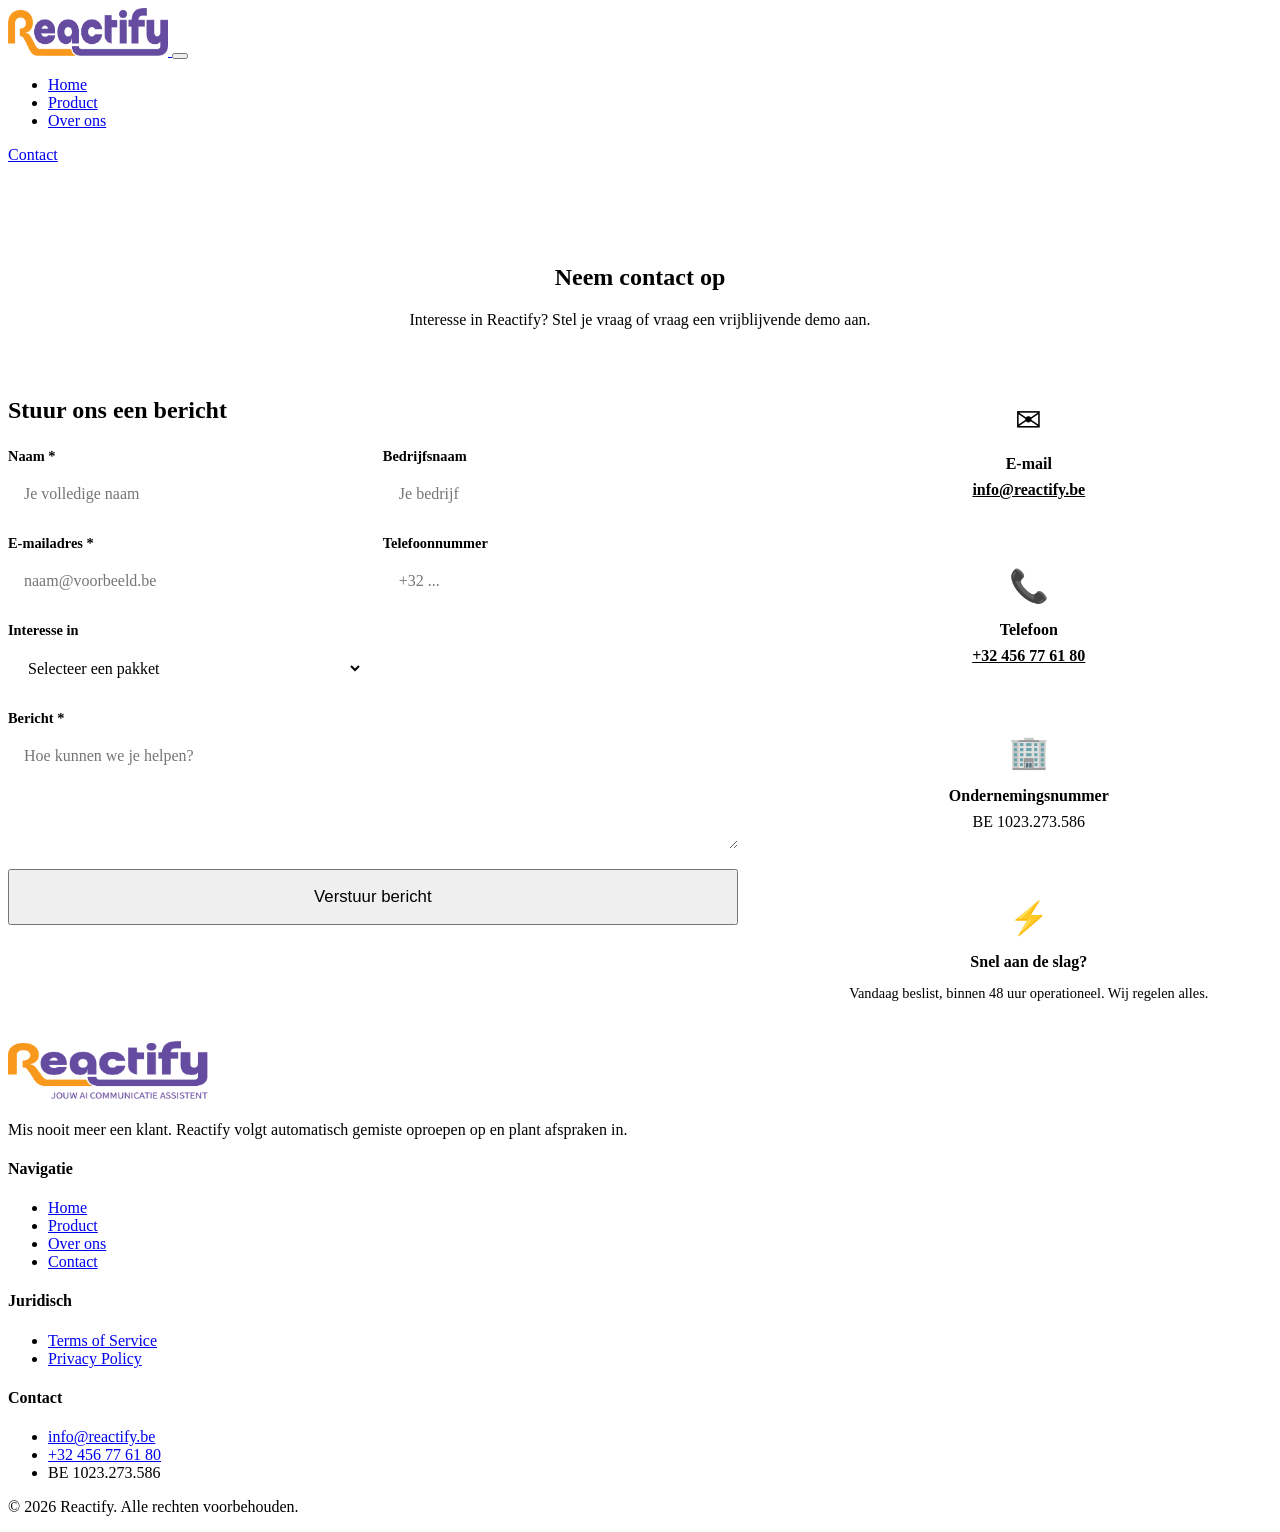
==== contact/index.html @ f31f498a "Add files via upload" ====
<!DOCTYPE html><html lang="nl"> <head><meta charset="UTF-8"><meta name="viewport" content="width=device-width, initial-scale=1.0"><meta name="description" content="Neem contact op met Reactify. Mail ons of bel ons voor meer informatie over onze AI communicatie oplossingen."><link rel="icon" type="image/svg+xml" href="/favicon.svg"><link rel="preconnect" href="https://fonts.googleapis.com"><link rel="preconnect" href="https://fonts.gstatic.com" crossorigin><link href="https://fonts.googleapis.com/css2?family=Inter:wght@400;500;600;700;800&display=swap" rel="stylesheet"><title>Contact | Reactify</title><style>.contact-hero[data-astro-cid-uw5kdbxl]{background:linear-gradient(135deg,var(--purple-bg) 0%,#EDE4F7 100%);padding:5rem 0 2rem;text-align:center}.contact-grid[data-astro-cid-uw5kdbxl]{display:grid;grid-template-columns:1.5fr 1fr;gap:3rem;align-items:start}.contact-form-wrapper[data-astro-cid-uw5kdbxl] h2[data-astro-cid-uw5kdbxl]{margin-bottom:1.5rem}.contact-form[data-astro-cid-uw5kdbxl]{display:grid;grid-template-columns:1fr 1fr;gap:1.25rem}.form-group[data-astro-cid-uw5kdbxl]{display:flex;flex-direction:column;gap:.5rem}.form-group[data-astro-cid-uw5kdbxl].full-width{grid-column:1 / -1}.form-group[data-astro-cid-uw5kdbxl] label[data-astro-cid-uw5kdbxl]{font-weight:600;font-size:.9rem;color:var(--gray-700)}.form-group[data-astro-cid-uw5kdbxl] input[data-astro-cid-uw5kdbxl],.form-group[data-astro-cid-uw5kdbxl] textarea[data-astro-cid-uw5kdbxl],.form-group[data-astro-cid-uw5kdbxl] select[data-astro-cid-uw5kdbxl]{padding:.75rem 1rem;border:2px solid var(--gray-200);border-radius:8px;font-size:1rem;font-family:var(--font-sans);transition:border-color .2s ease;background:var(--white)}.form-group[data-astro-cid-uw5kdbxl] input[data-astro-cid-uw5kdbxl]:focus,.form-group[data-astro-cid-uw5kdbxl] textarea[data-astro-cid-uw5kdbxl]:focus,.form-group[data-astro-cid-uw5kdbxl] select[data-astro-cid-uw5kdbxl]:focus{outline:none;border-color:var(--purple);box-shadow:0 0 0 3px var(--purple-light)}.form-group[data-astro-cid-uw5kdbxl] textarea[data-astro-cid-uw5kdbxl]{resize:vertical}.btn-full[data-astro-cid-uw5kdbxl]{grid-column:1 / -1;justify-content:center;padding:1rem;font-size:1.05rem}.hidden[data-astro-cid-uw5kdbxl]{display:none!important}.contact-info[data-astro-cid-uw5kdbxl]{display:flex;flex-direction:column;gap:1.25rem}.info-card[data-astro-cid-uw5kdbxl]{text-align:center;padding:1.5rem}.info-icon[data-astro-cid-uw5kdbxl]{font-size:2rem;margin-bottom:.75rem}.info-card[data-astro-cid-uw5kdbxl] h3[data-astro-cid-uw5kdbxl]{font-size:1rem;margin-bottom:.5rem}.info-card[data-astro-cid-uw5kdbxl] a[data-astro-cid-uw5kdbxl]{color:var(--purple);font-weight:600;transition:color .2s ease}.info-card[data-astro-cid-uw5kdbxl] a[data-astro-cid-uw5kdbxl]:hover{color:var(--orange)}.info-card[data-astro-cid-uw5kdbxl] span[data-astro-cid-uw5kdbxl]{color:var(--gray-600)}.info-card[data-astro-cid-uw5kdbxl] p[data-astro-cid-uw5kdbxl]{color:var(--gray-600);font-size:.9rem}.highlight-card[data-astro-cid-uw5kdbxl]{background:linear-gradient(135deg,var(--purple-bg),var(--orange-light));border:2px solid var(--orange)}@media(max-width:768px){.contact-grid[data-astro-cid-uw5kdbxl],.contact-form[data-astro-cid-uw5kdbxl]{grid-template-columns:1fr}.form-group[data-astro-cid-uw5kdbxl].full-width,.btn-full[data-astro-cid-uw5kdbxl]{grid-column:auto}}
</style>
<link rel="stylesheet" href="/_astro/contact.DBYAY1Qr.css"></head> <body> <header class="header" data-astro-cid-3ef6ksr2> <div class="container header-inner" data-astro-cid-3ef6ksr2> <a href="/" class="logo" data-astro-cid-3ef6ksr2> <img src="/logo.png" alt="Reactify" width="160" height="48" data-astro-cid-3ef6ksr2> </a> <button class="mobile-toggle" aria-label="Menu openen" aria-expanded="false" data-astro-cid-3ef6ksr2> <span data-astro-cid-3ef6ksr2></span> <span data-astro-cid-3ef6ksr2></span> <span data-astro-cid-3ef6ksr2></span> </button> <nav class="nav" aria-label="Hoofdnavigatie" data-astro-cid-3ef6ksr2> <ul class="nav-list" data-astro-cid-3ef6ksr2> <li data-astro-cid-3ef6ksr2> <a href="/" class="nav-link" data-astro-cid-3ef6ksr2> Home </a> </li><li data-astro-cid-3ef6ksr2> <a href="/product/" class="nav-link" data-astro-cid-3ef6ksr2> Product </a> </li><li data-astro-cid-3ef6ksr2> <a href="/over-ons/" class="nav-link" data-astro-cid-3ef6ksr2> Over ons </a> </li> </ul> <a href="/contact/" class="btn btn-primary nav-cta" data-astro-cid-3ef6ksr2>Contact</a> </nav> </div> </header>  <script type="module">const e=document.querySelector(".mobile-toggle"),n=document.querySelector(".nav");e?.addEventListener("click",()=>{n?.classList.toggle("open");const t=e.getAttribute("aria-expanded")==="true";e.setAttribute("aria-expanded",String(!t))});document.querySelectorAll(".nav-link").forEach(t=>{t.addEventListener("click",()=>{n?.classList.remove("open"),e?.setAttribute("aria-expanded","false")})});</script> <main>   <section class="contact-hero" data-astro-cid-uw5kdbxl> <div class="container" data-astro-cid-uw5kdbxl> <div class="section-title" data-astro-cid-uw5kdbxl> <h1 data-astro-cid-uw5kdbxl>Neem contact op</h1> <p data-astro-cid-uw5kdbxl>Interesse in Reactify? Stel je vraag of vraag een vrijblijvende demo aan.</p> <div class="accent-line" data-astro-cid-uw5kdbxl></div> </div> </div> </section>  <section class="section contact-section" data-astro-cid-uw5kdbxl> <div class="container" data-astro-cid-uw5kdbxl> <div class="contact-grid" data-astro-cid-uw5kdbxl> <!-- Contact Form --> <div class="contact-form-wrapper" data-astro-cid-uw5kdbxl> <h2 data-astro-cid-uw5kdbxl>Stuur ons een bericht</h2> <form name="contact" method="POST" data-netlify="true" netlify-honeypot="bot-field" class="contact-form" data-astro-cid-uw5kdbxl> <input type="hidden" name="form-name" value="contact" data-astro-cid-uw5kdbxl> <p class="hidden" aria-hidden="true" data-astro-cid-uw5kdbxl> <label data-astro-cid-uw5kdbxl>Niet invullen: <input name="bot-field" data-astro-cid-uw5kdbxl></label> </p> <div class="form-group" data-astro-cid-uw5kdbxl> <label for="name" data-astro-cid-uw5kdbxl>Naam *</label> <input type="text" id="name" name="name" required placeholder="Je volledige naam" data-astro-cid-uw5kdbxl> </div> <div class="form-group" data-astro-cid-uw5kdbxl> <label for="company" data-astro-cid-uw5kdbxl>Bedrijfsnaam</label> <input type="text" id="company" name="company" placeholder="Je bedrijf" data-astro-cid-uw5kdbxl> </div> <div class="form-group" data-astro-cid-uw5kdbxl> <label for="email" data-astro-cid-uw5kdbxl>E-mailadres *</label> <input type="email" id="email" name="email" required placeholder="naam@voorbeeld.be" data-astro-cid-uw5kdbxl> </div> <div class="form-group" data-astro-cid-uw5kdbxl> <label for="phone" data-astro-cid-uw5kdbxl>Telefoonnummer</label> <input type="tel" id="phone" name="phone" placeholder="+32 ..." data-astro-cid-uw5kdbxl> </div> <div class="form-group" data-astro-cid-uw5kdbxl> <label for="package" data-astro-cid-uw5kdbxl>Interesse in</label> <select id="package" name="package" data-astro-cid-uw5kdbxl> <option value="" data-astro-cid-uw5kdbxl>Selecteer een pakket</option> <option value="basic" data-astro-cid-uw5kdbxl>Basic - &euro;59/maand</option> <option value="advanced" data-astro-cid-uw5kdbxl>Advanced - &euro;99/maand</option> <option value="info" data-astro-cid-uw5kdbxl>Enkel meer informatie</option> </select> </div> <div class="form-group full-width" data-astro-cid-uw5kdbxl> <label for="message" data-astro-cid-uw5kdbxl>Bericht *</label> <textarea id="message" name="message" rows="5" required placeholder="Hoe kunnen we je helpen?" data-astro-cid-uw5kdbxl></textarea> </div> <button type="submit" class="btn btn-primary btn-full" data-astro-cid-uw5kdbxl>Verstuur bericht</button> </form> </div> <!-- Contact Info --> <div class="contact-info" data-astro-cid-uw5kdbxl> <div class="info-card card" data-astro-cid-uw5kdbxl> <div class="info-icon" data-astro-cid-uw5kdbxl>&#9993;</div> <h3 data-astro-cid-uw5kdbxl>E-mail</h3> <a href="mailto:info@reactify.be" data-astro-cid-uw5kdbxl>info@reactify.be</a> </div> <div class="info-card card" data-astro-cid-uw5kdbxl> <div class="info-icon" data-astro-cid-uw5kdbxl>&#128222;</div> <h3 data-astro-cid-uw5kdbxl>Telefoon</h3> <a href="tel:+32456776180" data-astro-cid-uw5kdbxl>+32 456 77 61 80</a> </div> <div class="info-card card" data-astro-cid-uw5kdbxl> <div class="info-icon" data-astro-cid-uw5kdbxl>&#127970;</div> <h3 data-astro-cid-uw5kdbxl>Ondernemingsnummer</h3> <span data-astro-cid-uw5kdbxl>BE 1023.273.586</span> </div> <div class="info-card card highlight-card" data-astro-cid-uw5kdbxl> <div class="info-icon" data-astro-cid-uw5kdbxl>&#9889;</div> <h3 data-astro-cid-uw5kdbxl>Snel aan de slag?</h3> <p data-astro-cid-uw5kdbxl>Vandaag beslist, binnen 48 uur operationeel. Wij regelen alles.</p> </div> </div> </div> </div> </section>  </main> <footer class="footer" data-astro-cid-sz7xmlte> <div class="container" data-astro-cid-sz7xmlte> <div class="footer-grid" data-astro-cid-sz7xmlte> <div class="footer-brand" data-astro-cid-sz7xmlte> <img src="/logo-slogan.png" alt="Reactify - Jouw AI Communicatie Assistent" width="200" height="60" data-astro-cid-sz7xmlte> <p class="footer-tagline" data-astro-cid-sz7xmlte>
Mis nooit meer een klant. Reactify volgt automatisch gemiste oproepen op en plant afspraken in.
</p> </div> <div class="footer-links" data-astro-cid-sz7xmlte> <h4 data-astro-cid-sz7xmlte>Navigatie</h4> <ul data-astro-cid-sz7xmlte> <li data-astro-cid-sz7xmlte><a href="/" data-astro-cid-sz7xmlte>Home</a></li> <li data-astro-cid-sz7xmlte><a href="/product/" data-astro-cid-sz7xmlte>Product</a></li> <li data-astro-cid-sz7xmlte><a href="/over-ons/" data-astro-cid-sz7xmlte>Over ons</a></li> <li data-astro-cid-sz7xmlte><a href="/contact/" data-astro-cid-sz7xmlte>Contact</a></li> </ul> </div> <div class="footer-links" data-astro-cid-sz7xmlte> <h4 data-astro-cid-sz7xmlte>Juridisch</h4> <ul data-astro-cid-sz7xmlte> <li data-astro-cid-sz7xmlte><a href="/terms/" data-astro-cid-sz7xmlte>Terms of Service</a></li> <li data-astro-cid-sz7xmlte><a href="/privacy/" data-astro-cid-sz7xmlte>Privacy Policy</a></li> </ul> </div> <div class="footer-links" data-astro-cid-sz7xmlte> <h4 data-astro-cid-sz7xmlte>Contact</h4> <ul data-astro-cid-sz7xmlte> <li data-astro-cid-sz7xmlte> <a href="mailto:info@reactify.be" data-astro-cid-sz7xmlte>info@reactify.be</a> </li> <li data-astro-cid-sz7xmlte> <a href="tel:+32456776180" data-astro-cid-sz7xmlte>+32 456 77 61 80</a> </li> <li data-astro-cid-sz7xmlte> <span data-astro-cid-sz7xmlte>BE 1023.273.586</span> </li> </ul> </div> </div> <div class="footer-bottom" data-astro-cid-sz7xmlte> <p data-astro-cid-sz7xmlte>&copy; 2026 Reactify. Alle rechten voorbehouden.</p> </div> </div> </footer>  </body></html>
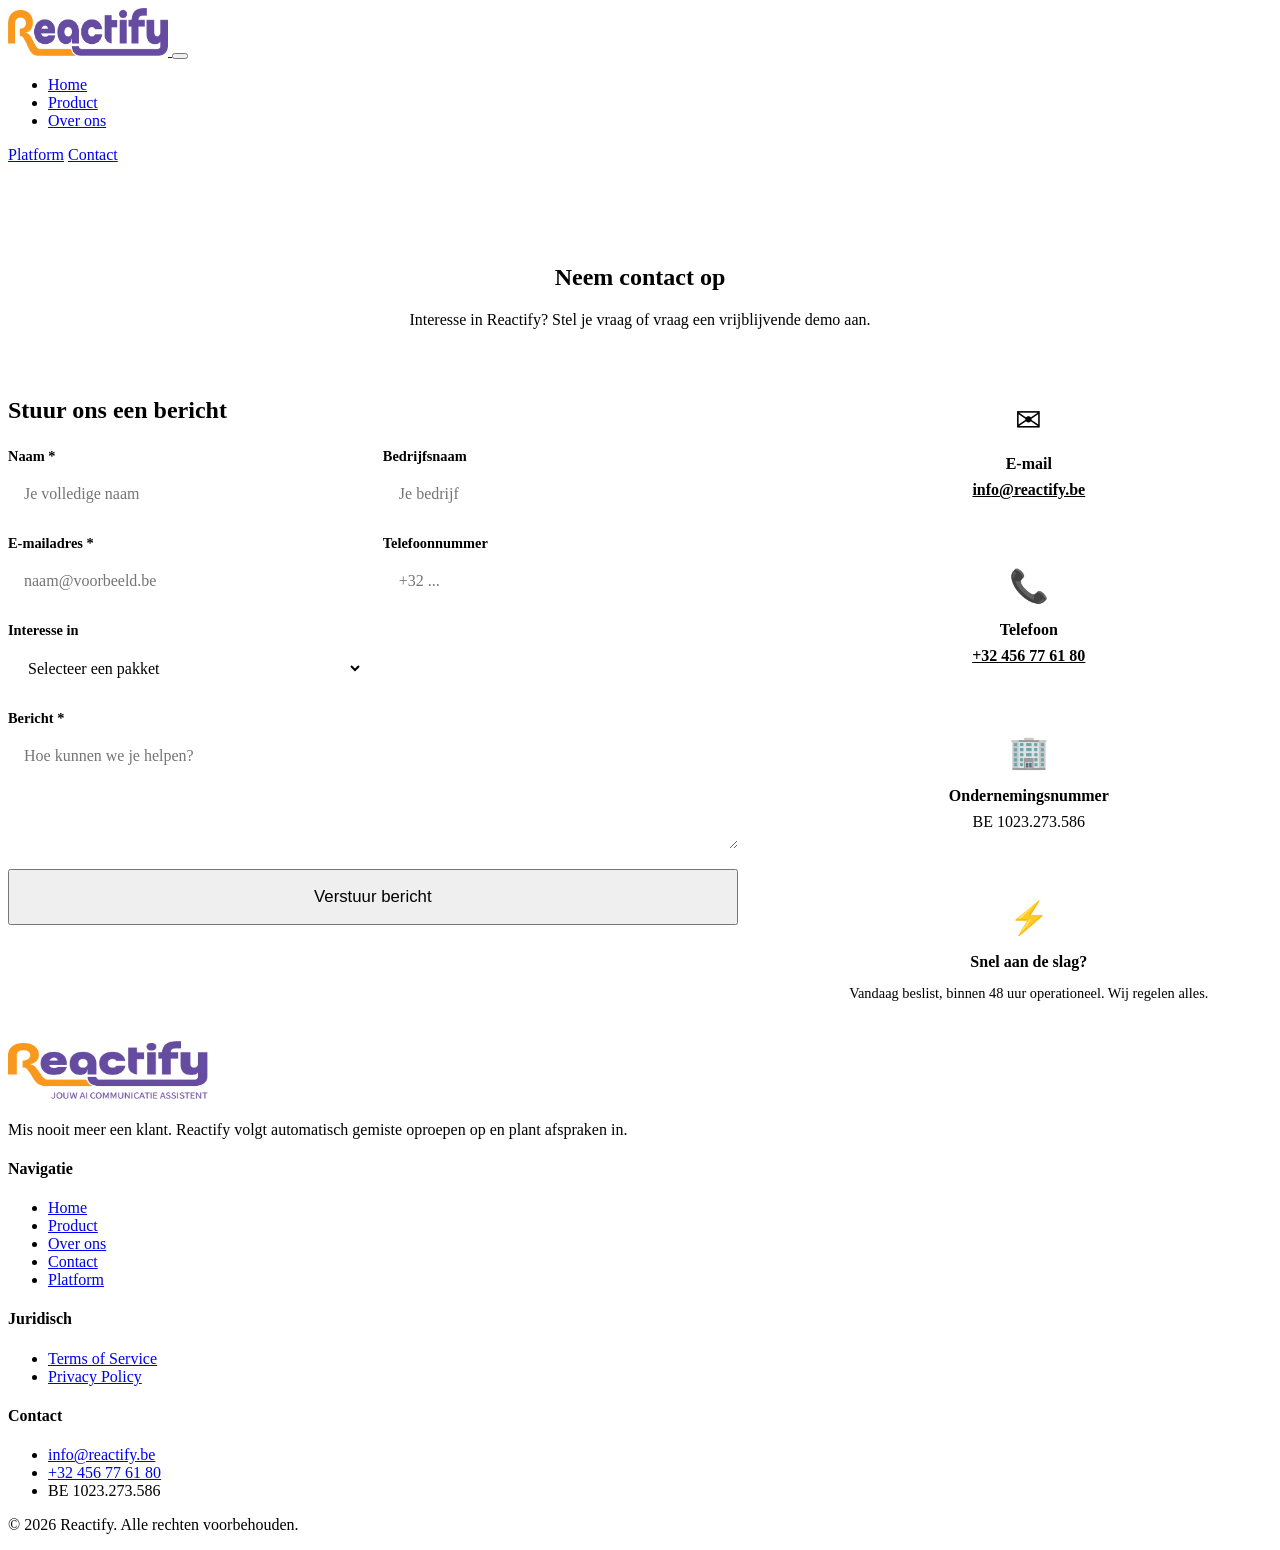
==== commit cbba6f99: "Create a button labeled 'Platform' next to 'Contact' that opens a new page with dummy data (6a077a30" ====
--- a/contact/index.html
+++ b/contact/index.html
@@ -1,5 +1,5 @@
 <!DOCTYPE html><html lang="nl"> <head><meta charset="UTF-8"><meta name="viewport" content="width=device-width, initial-scale=1.0"><meta name="description" content="Neem contact op met Reactify. Mail ons of bel ons voor meer informatie over onze AI communicatie oplossingen."><link rel="icon" type="image/svg+xml" href="/favicon.svg"><link rel="preconnect" href="https://fonts.googleapis.com"><link rel="preconnect" href="https://fonts.gstatic.com" crossorigin><link href="https://fonts.googleapis.com/css2?family=Inter:wght@400;500;600;700;800&display=swap" rel="stylesheet"><title>Contact | Reactify</title><style>.contact-hero[data-astro-cid-uw5kdbxl]{background:linear-gradient(135deg,var(--purple-bg) 0%,#EDE4F7 100%);padding:5rem 0 2rem;text-align:center}.contact-grid[data-astro-cid-uw5kdbxl]{display:grid;grid-template-columns:1.5fr 1fr;gap:3rem;align-items:start}.contact-form-wrapper[data-astro-cid-uw5kdbxl] h2[data-astro-cid-uw5kdbxl]{margin-bottom:1.5rem}.contact-form[data-astro-cid-uw5kdbxl]{display:grid;grid-template-columns:1fr 1fr;gap:1.25rem}.form-group[data-astro-cid-uw5kdbxl]{display:flex;flex-direction:column;gap:.5rem}.form-group[data-astro-cid-uw5kdbxl].full-width{grid-column:1 / -1}.form-group[data-astro-cid-uw5kdbxl] label[data-astro-cid-uw5kdbxl]{font-weight:600;font-size:.9rem;color:var(--gray-700)}.form-group[data-astro-cid-uw5kdbxl] input[data-astro-cid-uw5kdbxl],.form-group[data-astro-cid-uw5kdbxl] textarea[data-astro-cid-uw5kdbxl],.form-group[data-astro-cid-uw5kdbxl] select[data-astro-cid-uw5kdbxl]{padding:.75rem 1rem;border:2px solid var(--gray-200);border-radius:8px;font-size:1rem;font-family:var(--font-sans);transition:border-color .2s ease;background:var(--white)}.form-group[data-astro-cid-uw5kdbxl] input[data-astro-cid-uw5kdbxl]:focus,.form-group[data-astro-cid-uw5kdbxl] textarea[data-astro-cid-uw5kdbxl]:focus,.form-group[data-astro-cid-uw5kdbxl] select[data-astro-cid-uw5kdbxl]:focus{outline:none;border-color:var(--purple);box-shadow:0 0 0 3px var(--purple-light)}.form-group[data-astro-cid-uw5kdbxl] textarea[data-astro-cid-uw5kdbxl]{resize:vertical}.btn-full[data-astro-cid-uw5kdbxl]{grid-column:1 / -1;justify-content:center;padding:1rem;font-size:1.05rem}.hidden[data-astro-cid-uw5kdbxl]{display:none!important}.contact-info[data-astro-cid-uw5kdbxl]{display:flex;flex-direction:column;gap:1.25rem}.info-card[data-astro-cid-uw5kdbxl]{text-align:center;padding:1.5rem}.info-icon[data-astro-cid-uw5kdbxl]{font-size:2rem;margin-bottom:.75rem}.info-card[data-astro-cid-uw5kdbxl] h3[data-astro-cid-uw5kdbxl]{font-size:1rem;margin-bottom:.5rem}.info-card[data-astro-cid-uw5kdbxl] a[data-astro-cid-uw5kdbxl]{color:var(--purple);font-weight:600;transition:color .2s ease}.info-card[data-astro-cid-uw5kdbxl] a[data-astro-cid-uw5kdbxl]:hover{color:var(--orange)}.info-card[data-astro-cid-uw5kdbxl] span[data-astro-cid-uw5kdbxl]{color:var(--gray-600)}.info-card[data-astro-cid-uw5kdbxl] p[data-astro-cid-uw5kdbxl]{color:var(--gray-600);font-size:.9rem}.highlight-card[data-astro-cid-uw5kdbxl]{background:linear-gradient(135deg,var(--purple-bg),var(--orange-light));border:2px solid var(--orange)}@media(max-width:768px){.contact-grid[data-astro-cid-uw5kdbxl],.contact-form[data-astro-cid-uw5kdbxl]{grid-template-columns:1fr}.form-group[data-astro-cid-uw5kdbxl].full-width,.btn-full[data-astro-cid-uw5kdbxl]{grid-column:auto}}
 </style>
-<link rel="stylesheet" href="/_astro/contact.DBYAY1Qr.css"></head> <body> <header class="header" data-astro-cid-3ef6ksr2> <div class="container header-inner" data-astro-cid-3ef6ksr2> <a href="/" class="logo" data-astro-cid-3ef6ksr2> <img src="/logo.png" alt="Reactify" width="160" height="48" data-astro-cid-3ef6ksr2> </a> <button class="mobile-toggle" aria-label="Menu openen" aria-expanded="false" data-astro-cid-3ef6ksr2> <span data-astro-cid-3ef6ksr2></span> <span data-astro-cid-3ef6ksr2></span> <span data-astro-cid-3ef6ksr2></span> </button> <nav class="nav" aria-label="Hoofdnavigatie" data-astro-cid-3ef6ksr2> <ul class="nav-list" data-astro-cid-3ef6ksr2> <li data-astro-cid-3ef6ksr2> <a href="/" class="nav-link" data-astro-cid-3ef6ksr2> Home </a> </li><li data-astro-cid-3ef6ksr2> <a href="/product/" class="nav-link" data-astro-cid-3ef6ksr2> Product </a> </li><li data-astro-cid-3ef6ksr2> <a href="/over-ons/" class="nav-link" data-astro-cid-3ef6ksr2> Over ons </a> </li> </ul> <a href="/contact/" class="btn btn-primary nav-cta" data-astro-cid-3ef6ksr2>Contact</a> </nav> </div> </header>  <script type="module">const e=document.querySelector(".mobile-toggle"),n=document.querySelector(".nav");e?.addEventListener("click",()=>{n?.classList.toggle("open");const t=e.getAttribute("aria-expanded")==="true";e.setAttribute("aria-expanded",String(!t))});document.querySelectorAll(".nav-link").forEach(t=>{t.addEventListener("click",()=>{n?.classList.remove("open"),e?.setAttribute("aria-expanded","false")})});</script> <main>   <section class="contact-hero" data-astro-cid-uw5kdbxl> <div class="container" data-astro-cid-uw5kdbxl> <div class="section-title" data-astro-cid-uw5kdbxl> <h1 data-astro-cid-uw5kdbxl>Neem contact op</h1> <p data-astro-cid-uw5kdbxl>Interesse in Reactify? Stel je vraag of vraag een vrijblijvende demo aan.</p> <div class="accent-line" data-astro-cid-uw5kdbxl></div> </div> </div> </section>  <section class="section contact-section" data-astro-cid-uw5kdbxl> <div class="container" data-astro-cid-uw5kdbxl> <div class="contact-grid" data-astro-cid-uw5kdbxl> <!-- Contact Form --> <div class="contact-form-wrapper" data-astro-cid-uw5kdbxl> <h2 data-astro-cid-uw5kdbxl>Stuur ons een bericht</h2> <form name="contact" method="POST" data-netlify="true" netlify-honeypot="bot-field" class="contact-form" data-astro-cid-uw5kdbxl> <input type="hidden" name="form-name" value="contact" data-astro-cid-uw5kdbxl> <p class="hidden" aria-hidden="true" data-astro-cid-uw5kdbxl> <label data-astro-cid-uw5kdbxl>Niet invullen: <input name="bot-field" data-astro-cid-uw5kdbxl></label> </p> <div class="form-group" data-astro-cid-uw5kdbxl> <label for="name" data-astro-cid-uw5kdbxl>Naam *</label> <input type="text" id="name" name="name" required placeholder="Je volledige naam" data-astro-cid-uw5kdbxl> </div> <div class="form-group" data-astro-cid-uw5kdbxl> <label for="company" data-astro-cid-uw5kdbxl>Bedrijfsnaam</label> <input type="text" id="company" name="company" placeholder="Je bedrijf" data-astro-cid-uw5kdbxl> </div> <div class="form-group" data-astro-cid-uw5kdbxl> <label for="email" data-astro-cid-uw5kdbxl>E-mailadres *</label> <input type="email" id="email" name="email" required placeholder="naam@voorbeeld.be" data-astro-cid-uw5kdbxl> </div> <div class="form-group" data-astro-cid-uw5kdbxl> <label for="phone" data-astro-cid-uw5kdbxl>Telefoonnummer</label> <input type="tel" id="phone" name="phone" placeholder="+32 ..." data-astro-cid-uw5kdbxl> </div> <div class="form-group" data-astro-cid-uw5kdbxl> <label for="package" data-astro-cid-uw5kdbxl>Interesse in</label> <select id="package" name="package" data-astro-cid-uw5kdbxl> <option value="" data-astro-cid-uw5kdbxl>Selecteer een pakket</option> <option value="basic" data-astro-cid-uw5kdbxl>Basic - &euro;59/maand</option> <option value="advanced" data-astro-cid-uw5kdbxl>Advanced - &euro;99/maand</option> <option value="info" data-astro-cid-uw5kdbxl>Enkel meer informatie</option> </select> </div> <div class="form-group full-width" data-astro-cid-uw5kdbxl> <label for="message" data-astro-cid-uw5kdbxl>Bericht *</label> <textarea id="message" name="message" rows="5" required placeholder="Hoe kunnen we je helpen?" data-astro-cid-uw5kdbxl></textarea> </div> <button type="submit" class="btn btn-primary btn-full" data-astro-cid-uw5kdbxl>Verstuur bericht</button> </form> </div> <!-- Contact Info --> <div class="contact-info" data-astro-cid-uw5kdbxl> <div class="info-card card" data-astro-cid-uw5kdbxl> <div class="info-icon" data-astro-cid-uw5kdbxl>&#9993;</div> <h3 data-astro-cid-uw5kdbxl>E-mail</h3> <a href="mailto:info@reactify.be" data-astro-cid-uw5kdbxl>info@reactify.be</a> </div> <div class="info-card card" data-astro-cid-uw5kdbxl> <div class="info-icon" data-astro-cid-uw5kdbxl>&#128222;</div> <h3 data-astro-cid-uw5kdbxl>Telefoon</h3> <a href="tel:+32456776180" data-astro-cid-uw5kdbxl>+32 456 77 61 80</a> </div> <div class="info-card card" data-astro-cid-uw5kdbxl> <div class="info-icon" data-astro-cid-uw5kdbxl>&#127970;</div> <h3 data-astro-cid-uw5kdbxl>Ondernemingsnummer</h3> <span data-astro-cid-uw5kdbxl>BE 1023.273.586</span> </div> <div class="info-card card highlight-card" data-astro-cid-uw5kdbxl> <div class="info-icon" data-astro-cid-uw5kdbxl>&#9889;</div> <h3 data-astro-cid-uw5kdbxl>Snel aan de slag?</h3> <p data-astro-cid-uw5kdbxl>Vandaag beslist, binnen 48 uur operationeel. Wij regelen alles.</p> </div> </div> </div> </div> </section>  </main> <footer class="footer" data-astro-cid-sz7xmlte> <div class="container" data-astro-cid-sz7xmlte> <div class="footer-grid" data-astro-cid-sz7xmlte> <div class="footer-brand" data-astro-cid-sz7xmlte> <img src="/logo-slogan.png" alt="Reactify - Jouw AI Communicatie Assistent" width="200" height="60" data-astro-cid-sz7xmlte> <p class="footer-tagline" data-astro-cid-sz7xmlte>
+<link rel="stylesheet" href="/_astro/contact.DBYAY1Qr.css"></head> <body> <header class="header" data-astro-cid-3ef6ksr2> <div class="container header-inner" data-astro-cid-3ef6ksr2> <a href="/" class="logo" data-astro-cid-3ef6ksr2> <img src="/logo.png" alt="Reactify" width="160" height="48" data-astro-cid-3ef6ksr2> </a> <button class="mobile-toggle" aria-label="Menu openen" aria-expanded="false" data-astro-cid-3ef6ksr2> <span data-astro-cid-3ef6ksr2></span> <span data-astro-cid-3ef6ksr2></span> <span data-astro-cid-3ef6ksr2></span> </button> <nav class="nav" aria-label="Hoofdnavigatie" data-astro-cid-3ef6ksr2> <ul class="nav-list" data-astro-cid-3ef6ksr2> <li data-astro-cid-3ef6ksr2> <a href="/" class="nav-link" data-astro-cid-3ef6ksr2> Home </a> </li><li data-astro-cid-3ef6ksr2> <a href="/product/" class="nav-link" data-astro-cid-3ef6ksr2> Product </a> </li><li data-astro-cid-3ef6ksr2> <a href="/over-ons/" class="nav-link" data-astro-cid-3ef6ksr2> Over ons </a> </li> </ul> <a href="/platform/" class="btn btn-primary nav-cta" data-astro-cid-3ef6ksr2>Platform</a> <a href="/contact/" class="btn btn-primary nav-cta" data-astro-cid-3ef6ksr2>Contact</a> </nav> </div> </header>  <script type="module">const e=document.querySelector(".mobile-toggle"),n=document.querySelector(".nav");e?.addEventListener("click",()=>{n?.classList.toggle("open");const t=e.getAttribute("aria-expanded")==="true";e.setAttribute("aria-expanded",String(!t))});document.querySelectorAll(".nav-link").forEach(t=>{t.addEventListener("click",()=>{n?.classList.remove("open"),e?.setAttribute("aria-expanded","false")})});</script> <main>   <section class="contact-hero" data-astro-cid-uw5kdbxl> <div class="container" data-astro-cid-uw5kdbxl> <div class="section-title" data-astro-cid-uw5kdbxl> <h1 data-astro-cid-uw5kdbxl>Neem contact op</h1> <p data-astro-cid-uw5kdbxl>Interesse in Reactify? Stel je vraag of vraag een vrijblijvende demo aan.</p> <div class="accent-line" data-astro-cid-uw5kdbxl></div> </div> </div> </section>  <section class="section contact-section" data-astro-cid-uw5kdbxl> <div class="container" data-astro-cid-uw5kdbxl> <div class="contact-grid" data-astro-cid-uw5kdbxl> <!-- Contact Form --> <div class="contact-form-wrapper" data-astro-cid-uw5kdbxl> <h2 data-astro-cid-uw5kdbxl>Stuur ons een bericht</h2> <form name="contact" method="POST" data-netlify="true" netlify-honeypot="bot-field" class="contact-form" data-astro-cid-uw5kdbxl> <input type="hidden" name="form-name" value="contact" data-astro-cid-uw5kdbxl> <p class="hidden" aria-hidden="true" data-astro-cid-uw5kdbxl> <label data-astro-cid-uw5kdbxl>Niet invullen: <input name="bot-field" data-astro-cid-uw5kdbxl></label> </p> <div class="form-group" data-astro-cid-uw5kdbxl> <label for="name" data-astro-cid-uw5kdbxl>Naam *</label> <input type="text" id="name" name="name" required placeholder="Je volledige naam" data-astro-cid-uw5kdbxl> </div> <div class="form-group" data-astro-cid-uw5kdbxl> <label for="company" data-astro-cid-uw5kdbxl>Bedrijfsnaam</label> <input type="text" id="company" name="company" placeholder="Je bedrijf" data-astro-cid-uw5kdbxl> </div> <div class="form-group" data-astro-cid-uw5kdbxl> <label for="email" data-astro-cid-uw5kdbxl>E-mailadres *</label> <input type="email" id="email" name="email" required placeholder="naam@voorbeeld.be" data-astro-cid-uw5kdbxl> </div> <div class="form-group" data-astro-cid-uw5kdbxl> <label for="phone" data-astro-cid-uw5kdbxl>Telefoonnummer</label> <input type="tel" id="phone" name="phone" placeholder="+32 ..." data-astro-cid-uw5kdbxl> </div> <div class="form-group" data-astro-cid-uw5kdbxl> <label for="package" data-astro-cid-uw5kdbxl>Interesse in</label> <select id="package" name="package" data-astro-cid-uw5kdbxl> <option value="" data-astro-cid-uw5kdbxl>Selecteer een pakket</option> <option value="basic" data-astro-cid-uw5kdbxl>Basic - &euro;79/maand</option> <option value="advanced" data-astro-cid-uw5kdbxl>Advanced - &euro;129/maand</option> <option value="info" data-astro-cid-uw5kdbxl>Enkel meer informatie</option> </select> </div> <div class="form-group full-width" data-astro-cid-uw5kdbxl> <label for="message" data-astro-cid-uw5kdbxl>Bericht *</label> <textarea id="message" name="message" rows="5" required placeholder="Hoe kunnen we je helpen?" data-astro-cid-uw5kdbxl></textarea> </div> <button type="submit" class="btn btn-primary btn-full" data-astro-cid-uw5kdbxl>Verstuur bericht</button> </form> </div> <!-- Contact Info --> <div class="contact-info" data-astro-cid-uw5kdbxl> <div class="info-card card" data-astro-cid-uw5kdbxl> <div class="info-icon" data-astro-cid-uw5kdbxl>&#9993;</div> <h3 data-astro-cid-uw5kdbxl>E-mail</h3> <a href="mailto:info@reactify.be" data-astro-cid-uw5kdbxl>info@reactify.be</a> </div> <div class="info-card card" data-astro-cid-uw5kdbxl> <div class="info-icon" data-astro-cid-uw5kdbxl>&#128222;</div> <h3 data-astro-cid-uw5kdbxl>Telefoon</h3> <a href="tel:+32456776180" data-astro-cid-uw5kdbxl>+32 456 77 61 80</a> </div> <div class="info-card card" data-astro-cid-uw5kdbxl> <div class="info-icon" data-astro-cid-uw5kdbxl>&#127970;</div> <h3 data-astro-cid-uw5kdbxl>Ondernemingsnummer</h3> <span data-astro-cid-uw5kdbxl>BE 1023.273.586</span> </div> <div class="info-card card highlight-card" data-astro-cid-uw5kdbxl> <div class="info-icon" data-astro-cid-uw5kdbxl>&#9889;</div> <h3 data-astro-cid-uw5kdbxl>Snel aan de slag?</h3> <p data-astro-cid-uw5kdbxl>Vandaag beslist, binnen 48 uur operationeel. Wij regelen alles.</p> </div> </div> </div> </div> </section>  </main> <footer class="footer" data-astro-cid-sz7xmlte> <div class="container" data-astro-cid-sz7xmlte> <div class="footer-grid" data-astro-cid-sz7xmlte> <div class="footer-brand" data-astro-cid-sz7xmlte> <img src="/logo-slogan.png" alt="Reactify - Jouw AI Communicatie Assistent" width="200" height="60" data-astro-cid-sz7xmlte> <p class="footer-tagline" data-astro-cid-sz7xmlte>
 Mis nooit meer een klant. Reactify volgt automatisch gemiste oproepen op en plant afspraken in.
-</p> </div> <div class="footer-links" data-astro-cid-sz7xmlte> <h4 data-astro-cid-sz7xmlte>Navigatie</h4> <ul data-astro-cid-sz7xmlte> <li data-astro-cid-sz7xmlte><a href="/" data-astro-cid-sz7xmlte>Home</a></li> <li data-astro-cid-sz7xmlte><a href="/product/" data-astro-cid-sz7xmlte>Product</a></li> <li data-astro-cid-sz7xmlte><a href="/over-ons/" data-astro-cid-sz7xmlte>Over ons</a></li> <li data-astro-cid-sz7xmlte><a href="/contact/" data-astro-cid-sz7xmlte>Contact</a></li> </ul> </div> <div class="footer-links" data-astro-cid-sz7xmlte> <h4 data-astro-cid-sz7xmlte>Juridisch</h4> <ul data-astro-cid-sz7xmlte> <li data-astro-cid-sz7xmlte><a href="/terms/" data-astro-cid-sz7xmlte>Terms of Service</a></li> <li data-astro-cid-sz7xmlte><a href="/privacy/" data-astro-cid-sz7xmlte>Privacy Policy</a></li> </ul> </div> <div class="footer-links" data-astro-cid-sz7xmlte> <h4 data-astro-cid-sz7xmlte>Contact</h4> <ul data-astro-cid-sz7xmlte> <li data-astro-cid-sz7xmlte> <a href="mailto:info@reactify.be" data-astro-cid-sz7xmlte>info@reactify.be</a> </li> <li data-astro-cid-sz7xmlte> <a href="tel:+32456776180" data-astro-cid-sz7xmlte>+32 456 77 61 80</a> </li> <li data-astro-cid-sz7xmlte> <span data-astro-cid-sz7xmlte>BE 1023.273.586</span> </li> </ul> </div> </div> <div class="footer-bottom" data-astro-cid-sz7xmlte> <p data-astro-cid-sz7xmlte>&copy; 2026 Reactify. Alle rechten voorbehouden.</p> </div> </div> </footer>  </body></html> +</p> </div> <div class="footer-links" data-astro-cid-sz7xmlte> <h4 data-astro-cid-sz7xmlte>Navigatie</h4> <ul data-astro-cid-sz7xmlte> <li data-astro-cid-sz7xmlte><a href="/" data-astro-cid-sz7xmlte>Home</a></li> <li data-astro-cid-sz7xmlte><a href="/product/" data-astro-cid-sz7xmlte>Product</a></li> <li data-astro-cid-sz7xmlte><a href="/over-ons/" data-astro-cid-sz7xmlte>Over ons</a></li> <li data-astro-cid-sz7xmlte><a href="/contact/" data-astro-cid-sz7xmlte>Contact</a></li> <li data-astro-cid-sz7xmlte><a href="/platform/" data-astro-cid-sz7xmlte>Platform</a></li> </ul> </div> <div class="footer-links" data-astro-cid-sz7xmlte> <h4 data-astro-cid-sz7xmlte>Juridisch</h4> <ul data-astro-cid-sz7xmlte> <li data-astro-cid-sz7xmlte><a href="/terms/" data-astro-cid-sz7xmlte>Terms of Service</a></li> <li data-astro-cid-sz7xmlte><a href="/privacy/" data-astro-cid-sz7xmlte>Privacy Policy</a></li> </ul> </div> <div class="footer-links" data-astro-cid-sz7xmlte> <h4 data-astro-cid-sz7xmlte>Contact</h4> <ul data-astro-cid-sz7xmlte> <li data-astro-cid-sz7xmlte> <a href="mailto:info@reactify.be" data-astro-cid-sz7xmlte>info@reactify.be</a> </li> <li data-astro-cid-sz7xmlte> <a href="tel:+32456776180" data-astro-cid-sz7xmlte>+32 456 77 61 80</a> </li> <li data-astro-cid-sz7xmlte> <span data-astro-cid-sz7xmlte>BE 1023.273.586</span> </li> </ul> </div> </div> <div class="footer-bottom" data-astro-cid-sz7xmlte> <p data-astro-cid-sz7xmlte>&copy; 2026 Reactify. Alle rechten voorbehouden.</p> </div> </div> </footer>  </body></html> 
